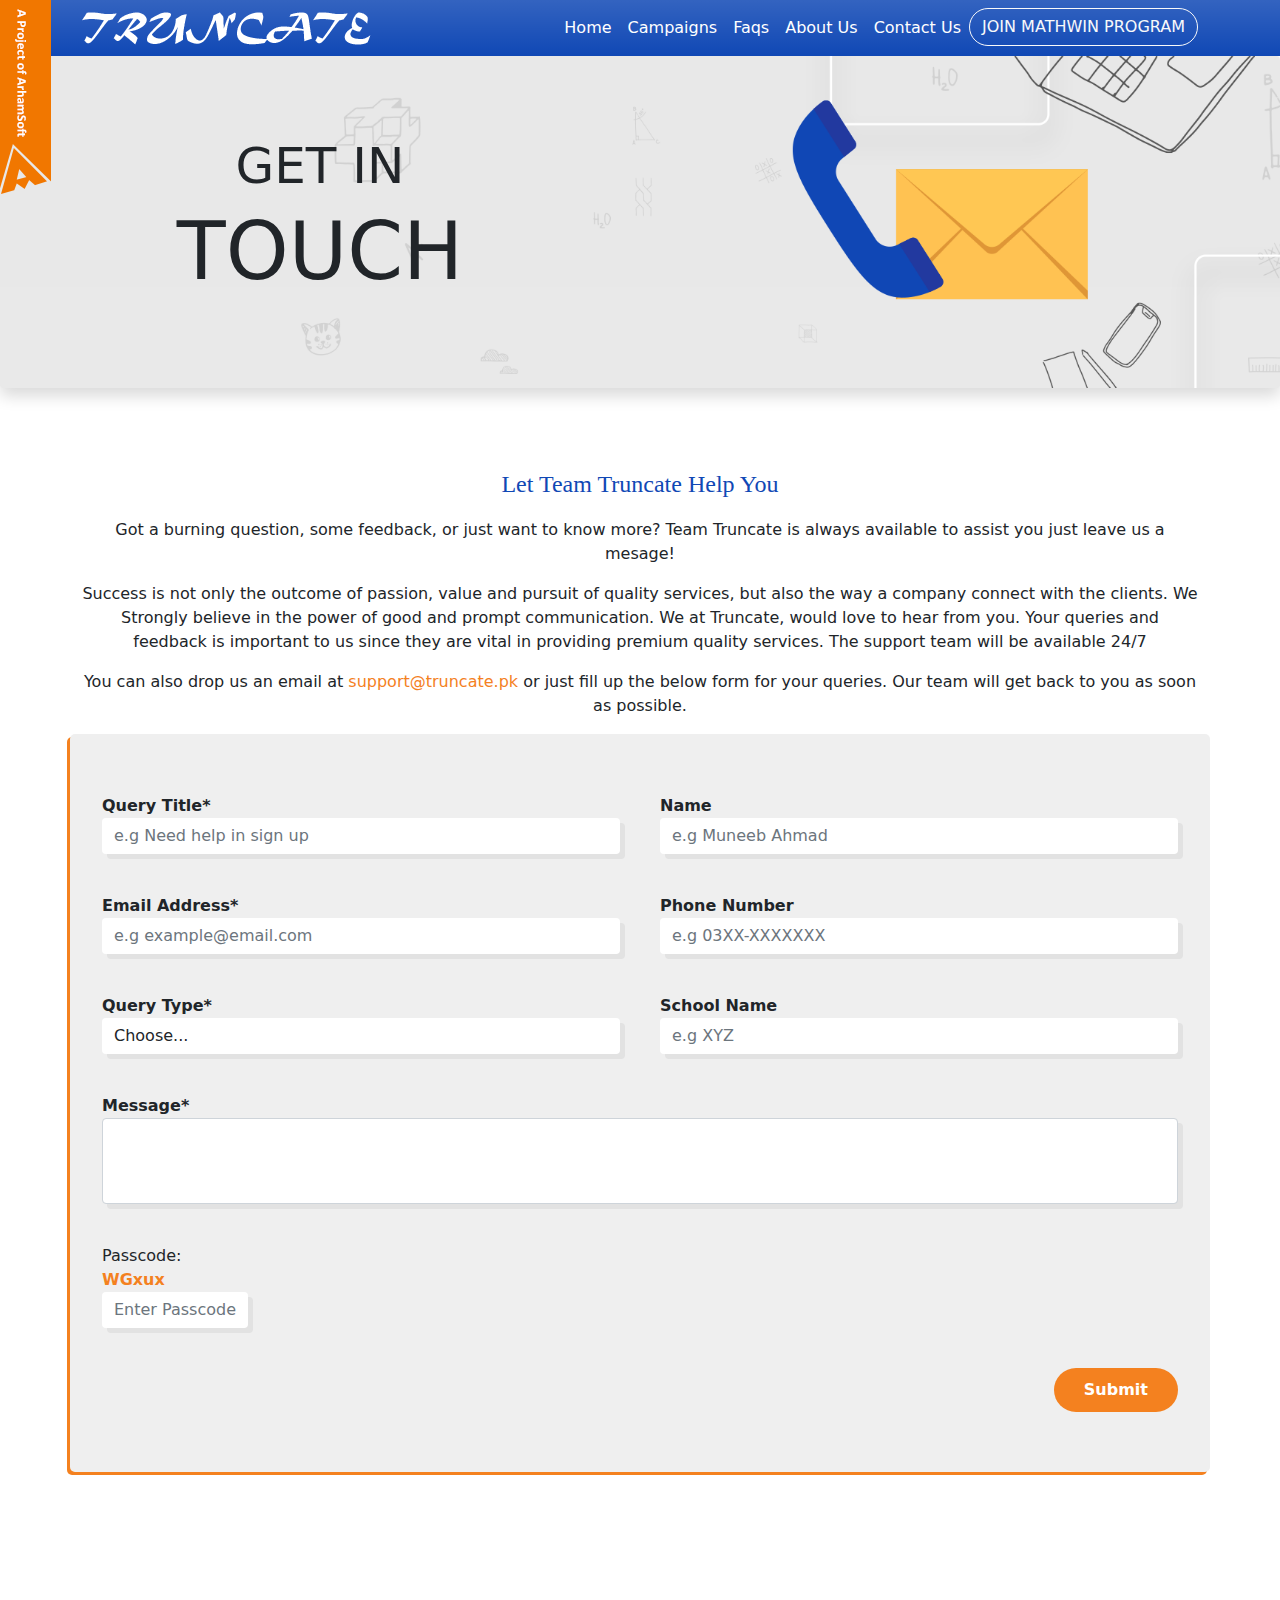
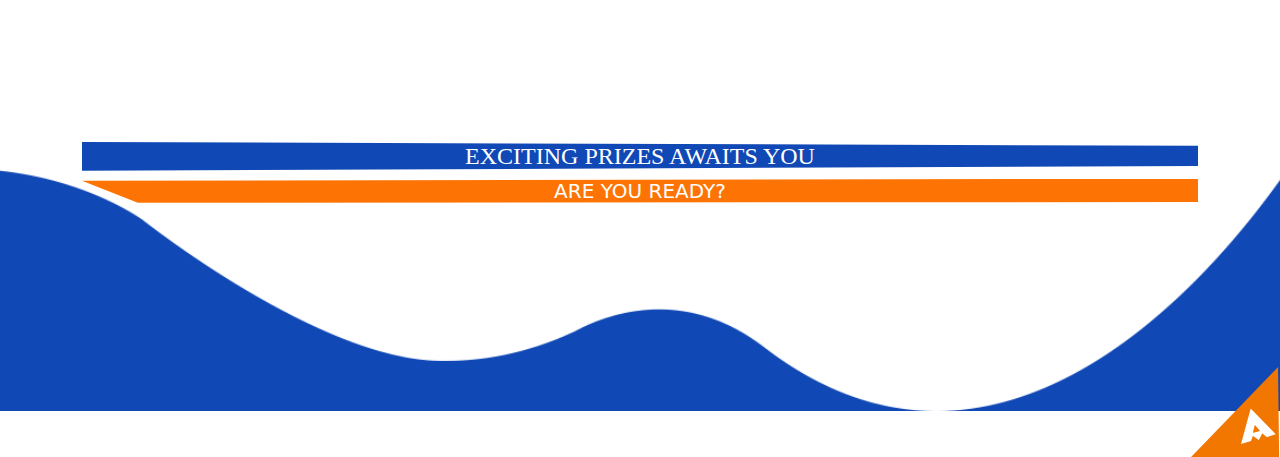
==== Contactus.html @ b262c2d7 "new Changes" ====
<!DOCTYPE html>
<html lang="en">
<head>
    <meta charset="UTF-8">
    <meta http-equiv="X-UA-Compatible" content="IE=edge">
    <meta name="viewport" content="width=device-width, initial-scale=1.0">
    <title>Contact</title>
    <link rel="stylesheet" href="./css/bootstrap.min.css">
    
    <link
        rel="stylesheet"
        href="https://pro.fontawesome.com/releases/v5.10.0/css/all.css"
        integrity="sha384-AYmEC3Yw5cVb3ZcuHtOA93w35dYTsvhLPVnYs9eStHfGJvOvKxVfELGroGkvsg+p"
        crossorigin="anonymous"
    />
    <link href="css/slick.css">
    <link href="css/slick-theme.css">
    <!-- Mine Faq-CSS3 -->
    <link rel="stylesheet" href="./css/contact.css">
    <script src="./js/index.js"></script>
</head>
<body>
    <div id="wrapper">
        <header id="header">
            <div class="menu-bar">
                <div class="container-fluid costmize-side-logo">
                    <div class="side-logo">
                        <strong>
                            <a   href="http://">
                                <img src="./img/side-logo.png">
                            </a>
                        </strong>
                    </div>
                </div>
                <div class="container">
                    <div class="row">
                        <div class="col-sm-12 col-md-4">
                            <div class="logo">
                                <strong class="d-flex">
                                    <a   href="http://">
                                        <img class="align-self-center" src="./img/logo.png">
                                    </a>
                                </strong>
                            </div>
                        </div>
                        <div class="col-sm-12 col-md-8 col-lg-8">
                            <nav class="navbar navbar-expand-lg navbar-light float-end">
                                <button class="navbar-toggler" type="button" data-bs-toggle="collapse" data-bs-target="#navbarSupportedContent" aria-controls="navbarSupportedContent" aria-expanded="false" aria-label="Toggle navigation">
                                    <span class="navbar-toggler-icon"></span>
                                </button>
                                <div class="collapse navbar-collapse" id="navbarSupportedContent">
                                    <ul class="navbar-nav me-auto mb-2 mb-lg-0">
                                        <li class="nav-item">
                                            <a class="nav-link" href="#">Home</a>
                                        </li>
                                        <li class="nav-item">
                                            <a class="nav-link" href="#">Campaigns</a>
                                        </li>
                                        <li class="nav-item">
                                            <a class="nav-link" href="#">Faqs</a>
                                        </li>
                                        <li class="nav-item">
                                            <a class="nav-link" href="#">About Us</a>
                                        </li>
                                        <li class="nav-item">
                                            <a class="nav-link" href="#">Contact Us</a>
                                        </li>
                                        <li>
                                          <button type="button" class="btn btn-outline-light ">JOIN MATHWIN PROGRAM </button>
                                        </li>
                                    </ul>
                                </div>
                            </nav>    
                        </div>
                    </div>
                </div>

                
            </div>
        </header>
        <main>
            <div class="banner costmize-banner shadow mb-2 bg-body rounded">
              <div class="container-fluid">  
                <div class="row">
                  <div class="col-md-6 text-center text-banner col-sm-6">
                    <h2 class="heading1" >
                      GET IN
                    </h2>
                    <h1 class="heading2">
                      TOUCH
                    </h1>    
                  </div>
                </div>   
              </div>
            </div>
            <div class="contact-main">
              <div class="container">
                <div class="row">
                  <div class="col-12 text-center ">
                    <p class="contact-heading text-center">Let Team Truncate Help You</p>
                    <p >Got a burning question, some feedback, or just want to know more? Team Truncate is always available to assist you just leave us a mesage!</p>
                    <p>Success is not only the outcome of passion, value and pursuit of quality services, but also the way a company connect with the clients. We Strongly believe in the power of good and prompt communication. We at Truncate, would love to hear from you. Your queries and feedback is important to us since they are vital  in providing premium quality services. The support team will be available 24/7 </p>
                    <p>You can also drop us an email at <a href="mailto:support@truncate.pk">support@truncate.pk</a> or just fill up the below form for your queries. Our team will get back to you as soon as possible.</p>
                  </div>

                </div>
              </div>
              <!-- test start -->
              <!-- test end-->
              <!--  -->
              
              <div class="container custom-form-contact"> 
                <form class="pd-type">
                  <div class="form-row d-flex">
                    <div class="form-group col-md-6">
                      <label for="inputEmail4"><b>Query Title<span class="star-color">*</span></b></label>
                      <input type="text" class="form-control" id="querytitle4" placeholder="e.g Need help in sign up">
                    </div>
                    <div class="form-group col-md-6">
                      <label for="inputPassword4"><b>Name</b></label>
                      <input type="text" class="form-control" id="Name4" placeholder="e.g Muneeb Ahmad">
                    </div>
                  </div>
                  <div class="form-row d-flex">
                    <div class="form-group col-md-6">
                      <label for="inputEmail4"><b>Email Address<span class="star-color">*</span></b></label>
                      <input type="email" class="form-control" id="inputEmail4" placeholder="e.g example@email.com">
                    </div>
                    <div class="form-group col-md-6">
                      <label for="inputPassword4"><b>Phone Number</b></label>
                      <input type="text" class="form-control" id="inputnumber4" placeholder="e.g 03XX-XXXXXXX">
                    </div>
                  </div>
                  <div class="form-row d-flex">
                    <div class="form-group col-md-6">
                      <label for="inputState"><b>Query Type<span class="star-color">*</span></b></label>
                      <select id="inputState" class="form-control">
                        <option selected>Choose...</option>
                        <option>Server Issue</option>
                        <option>Complain</option>
                        <option>Others</option>
                      </select>
                    </div>
                    <div class="form-group col-md-6">
                      <label for="inputPassword4"><b>School Name</b></label>
                      <input type="text" class="form-control" id="inputPassword4" placeholder="e.g XYZ">
                    </div>
                  </div>
                  <div class="form-group">
                    <label for="inputAddress"><b>Message<span class="star-color">*</span></b></label>
                    <textarea class="form-control" id="exampleFormControlTextarea1" rows="3"></textarea>
                  </div>
                  <div class="form-group col-md-2">
                    <label for="inputZip">Passcode: <strong class="pass-color">WGxux</strong></label>
                    <input type="text" class="form-control" id="inputZip" placeholder="Enter Passcode">
                  </div>
                  <div class="form-group col-12 d-flex justify-content-end">
                    <button type="submit" class="forum-submit"><strong>Submit</strong></button>
                  </div>

                </form>
              </div>
              <!--  -->
            </div>
        </main>
        <footer>
          <!--  -->
          <!-- <div class="footer">
            <div class="footer-whole">
              <div class="footer-shape-container">
                <img class="img-fluid footer-shape" src="./img/footer-white-top.png" alt="">
              </div>
              <div class="footer-center">
                <div class="right-math">
                  <img class="img-fluid" src="./img/footer-bottom-left.png" alt="">
                </div>
                <div class="kid">
                  <img class="img-fluid" src="./img/footer-kid-center.png" alt="">
                </div>
                <div class="left-math">
                  <img class="img-fluid" src="./img/footer-bottom-right.png" alt="">
                </div>
              </div>
              <div class="footer-top-text">
                <div class="container">
                  <div class="row">
                    <div class="col-12 col-md-12">
                        <h1 class="bg-top-footer-h1 text-center">EXCITING PRIZES AWAITS YOU</h1>
                        <h2 class="bg-top-footer-h2 text-center">ARE YOU READY?</h2>
                    </div>
                  </div>
                </div>
              </div>
              <div class="bottom-placement">
                <div class="container">
                  <div class="row">
                    
                    <div class="col d-flex flex-wrap justify-content-end">
                      <div>
                        <h1 class="footer-heading text-light ">
                          Learn Math with
                        </h1>
                        <h1><span class="truncate">Truncate.pk</span></h1>
                        <div class="join-truncate-container">
                          <button class="join-truncate">JOIN TRUNCATE FAMILY</button>
                        </div>
                      </div>
                      
                    </div>
                  </div>
                  
                </div>
                <div class="container">
                  <div class="row">
                    <div class="col">
                      <div class="footer-links-container">
                        <ul class="footer-links d-flex flex-wrap list-unstyled text-decoration-none justify-content-center">
                          <li><a class="bottom-link" href="#">Home</a></li>
                          <li><a class="bottom-link" href="#">Timeline</a></li>
                          <li><a class="bottom-link" href="#">Format</a></li>
                          <li><a class="bottom-link" href="#">Top Players</a></li>
                          <li><a class="bottom-link" href="#">Ranking</a></li>
                          <li><a class="bottom-link" href="#">Faqs</a></li>
                          <li><a class="bottom-link" href="#">Contact Us</a></li>
                        </ul>
                      </div>
                      <div class="social-media">
                        <ul class=" d-flex list-unstyled justify-content-center">
                          <li><a href="#"><i class="soci-icons fab fa-facebook-f"></i></a></li>
                          <li><a href="#"><i class="soci-icons fab fa-twitter"></i></a></li>
                          <li><a href="#"><i class="soci-icons fab fa-linkedin-in"></i></a></li>
                      </ul>
                      </div>
                      <div class="d-flex justify-content-center text-light">
                        <span> Truncate.pk © All Rights Reserved </span>
                      </div>
                    </div>
                  </div>
                </div>
              </div>
            </div>
          </div> -->
          <div class="footer">
            <section class="background-img-wave">
              <div class="container">
                <div class="row">
                  <div class="col-12">
                    <h1 class="bg-top-footer-h1 text-center">EXCITING PRIZES AWAITS YOU</h1>
                    <h2 class="bg-top-footer-h2 text-center">ARE YOU READY?</h2>
                  </div>
                </div>
              </div>
            </section>
            <!-- <section>

            </section> -->

          </div>          
          <div class="container-fluid costmize-banner footer-bottom d-flex justify-content-end">
            <img class="as-logo" src="./img/Arham-icon.png" alt="">
          </div>
  
        </footer>
    </div>
    <script src="./js/jquery-3.6.0.min.js"></script>
    <script src="./js/bootstrap.min.js"></script>
    <script src="js/slick.js"></script>
    <script>
        $('.single-item').slick();
    </script>
</body>
</html>
---- css/contact.css ----
/* -------------------------------Menu-bar---------------------------------------------------------------- */
/* : */

.menu-bar{
    position: relative;
    background-color: #1048b5;
    background-image: var(--bs-gradient);
}

.side-logo{
    position: absolute;
    z-index: 1;
    /* container-fluid */

}
.logo{
    padding-top: 12px;
}
.navbar-light .navbar-nav .nav-link:hover{
  color: #f3db4c;
}
.navbar-light .navbar-nav .nav-link{
  color: white;
}
.nav-link{
  position: relative;
}
.nav-link::before{
  content: "";
  position: absolute;
  top: -7.9px;
  left: 45%;
  border-style: solid;
  border-width: 10px 5px 0 5px;
  border-color: #f3db4c transparent transparent transparent;
  transform: 50%;
  opacity: 0;
}

.nav-link:hover::before{
  opacity: 1;
}
/*-------------------------------------------------------------------------------------------------------*/
/*========================================================= Banner ====================================== */
.banner{
    background-size: cover;
    background-position: center center;
    background-repeat: no-repeat;
    background-image: url('../img/pick-call.png');
}
.heading1 {
  font-size: 50px;
  font-weight: 100;
}
.heading2 {
  font-size: 80px;
}
.text-banner{
    padding-top: 80px;
    padding-bottom: 80px;
}
.costmize-side-logo{
    padding-left: 0px;
    padding-right: 0px;
}
.costmize-banner{    
    padding-left: 0px;
    padding-right: 0px;
    
}
.re-size-banner{
    width: 100%;
}
/*-------------------------------------------------------------------------------------------------------*/
/*-------------------------------------------------------Main FAQ----------------------------------------- */
.contact-main{
    padding-top: 70px;
    padding-bottom: 70px;
}

.contact-heading{
    font-family: Myriad Pro;
    font-size: x-large;
    color: #1048b5;
}
.custom-form-contact{
    background-color: #efefef;
    border-radius: 5px;
    border-width: thick;
    box-shadow:-3px 3px #f4811f ;
}
.form-group{
     padding: 20px;
}
.form-group input{
  box-shadow: 5px 5px #e2e2e2 ;
  border-style: outset;
  border: none;
}
.form-group > select, textarea{
  box-shadow: 5px 5px #e2e2e2 ;
  border: none;
}
textarea {
  resize: none;
}
textarea.ta10em {
  height: 10em;
}
.pd-type{
  padding-top: 40px;
  padding-bottom:40px;
}
.forum-submit:hover{
  border-radius: 30px;
  padding-left: 29px;
  padding-right: 29px;
  padding-top:9px;
  padding-bottom: 9px;
  background-color: white;
  border: 1px solid #fd7405;
  color: #fd7405;

}
.forum-submit{
    border-radius: 30px;
    padding-left: 30px;
    padding-right: 30px;
    padding-top: 10px;
    padding-bottom: 10px;
    background-color:#f4811f ;
    border: none;
    color: white;
}
.contact-main a{
    text-decoration: none;
    color: #f4811f ;
}
.pass-color{
    color: #f4811f ;
}
.btn{
    border-radius: 50rem;  
}
/*-------------------------------------------------------------------------------------------------------*/
/* ===============================================footer============================================== */
/*  */
@media (max-width: 1400px) {
    .footer-center {
      display: flex;
      position: relative;
      top: 4px;
    }
    .nav-ad {
      width: 60%;
    }
    .bottom-placement {
      position: relative;
      top: -288px;
    }
    /* .footer-top-text{
      top: -780px;
    }
    .bg-top-footer-h1{
      margin-left: 370px;
      margin-right: 370px;
    }
    .bg-top-footer-h2{
      margin-left: 550px;
      margin-right: 550px;      
    } */
  }
@media (max-width: 1200px){
  .container{
    width: 1170px;
  }
  /* .footer-top-text{
    top: -80px;
  }
  .footer-top-text h1{
    font-size:10px ;
    margin-left: 370px;
    margin-right: 370px;
  }
  .footer-top-text h2{
    font-size:10px ;
    margin-left: 400px;
    margin-right: 400px;     
  } */
}
  @media (max-width: 992px) {
    .heading1 {
      font-size: 30px;
    }
    .heading2 {
      font-size: 50px;
    }
    .bottom-placement {
      position: relative;
      top: -146px;
    }

  }
  @media (max-width: 620px) {
    .heading1 {
      font-size: 20px;
    }
    .heading2 {
      font-size: 40px;
    }
    .bottom-placement {
      position: relative;
      top: -116px;
    }
  }
  @media (max-width: 500px) {
    .heading1 {
      font-size: 10px;
    }
    .heading2 {
      font-size: 25px;
    }
    .bottom-placement {
      position: relative;
      top: -24px;
    }
  }
.bg-top-footer-h1{
  font-family: Myriad Pro;
  font-size: x-large;
  font-weight: 100;
  color: white;
  clip-path: polygon(0 0, 100% 13%, 100% 83%, 0% 100%);
  background: #1048b5;
  /* margin-left: 370px;
  margin-right: 370px;
  margin-bottom: 0px; */
}
.bg-top-footer-h2{
  font-size: 20px;
  font-weight: 100;
  color: white;
  background: #fd7405;
  clip-path: polygon(0 8%, 100% 0, 100% 97%, 5% 100%);
  /* margin-left: 450px;
  margin-right: 450px; */
}
.footer-whole{
    background-color:#1048b5 ;
}
.bottom-link {
    color: white;
    text-decoration: none;
    padding-right: 20px;
  }
  .soci-icons {
    color: white;
    background-color: #cbd7ef;
    padding: 8px 10px;
    border-radius: 50%;
    margin-left: 5px;
  }
.footer-center {
    display: flex;
    position: relative;
    top: -24px;
  }
.footer-top-text{
    position: relative;
    top: -680px;  
}
.bottom-placement {
    position: relative;
    top: -355px;
  
}
.truncate {
    display: block;
    color: #ffb100;
    text-align: center;
    margin-bottom: 30px;
  }
.join-truncate {
    border: none;
    padding: 15px 30px;
    background-color: #fd7405;
    color: white;
    border-radius: 30px;
    margin-bottom: 30px;
  }
.join-truncate:hover {
    border: 1px solid #fd7405;
    padding: 14px 29px;
    background-color: white;
    color: #fd7405;
    border-radius: 30px;
    margin-bottom: 30px;
  }
  .as-logo{
    position: absolute;
    margin-top: -44px;
    z-index: 1;
  }
/*  */
/* font myrid */
@font-face{
    font-family: "Myriad-Pro";  
    src: url(http://www.anaveer.in/honda/font/MYRIADPRO-REGULAR.OTF) format("truetype");
}
/*  */

/* --------------------------------------------------------------======================================= */
@media (max-width: 991px)
{
  .navbar-collapse {
    position: absolute;
    left: 3%;
    top: calc(100% + 0px);
    right: 0;
    z-index: 1;
    background: #1048b5;
  }
  .container{
    position: relative;
  }
  .navbar{
    position: static;
  }
}
/* footer */
.footer{
  background-color: #1048b5;
}
.background-img-wave{
  background-size: cover;
  background-position: center center;
  background-repeat: no-repeat;
  background-image: url('../img/footer-white-top.png');
  padding-top: 200px;
  padding-bottom: 200px;
}
/*  */
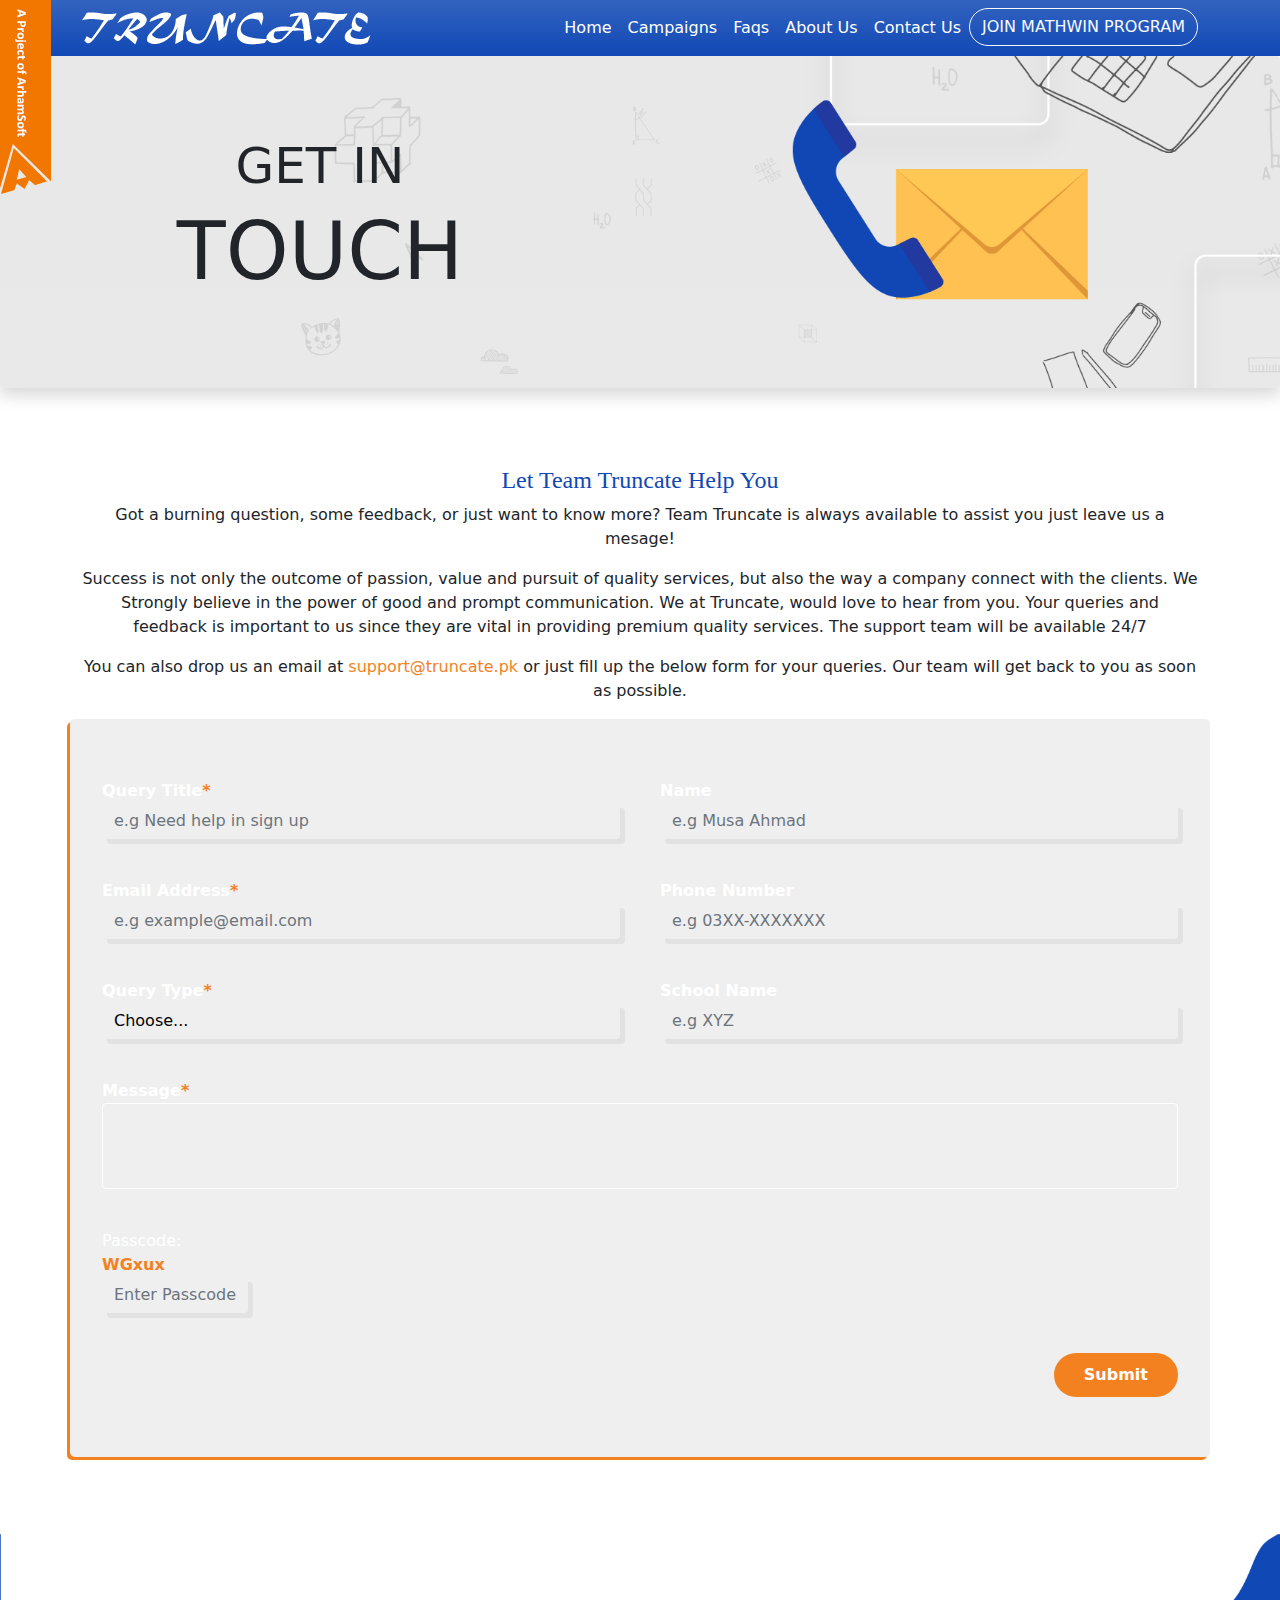
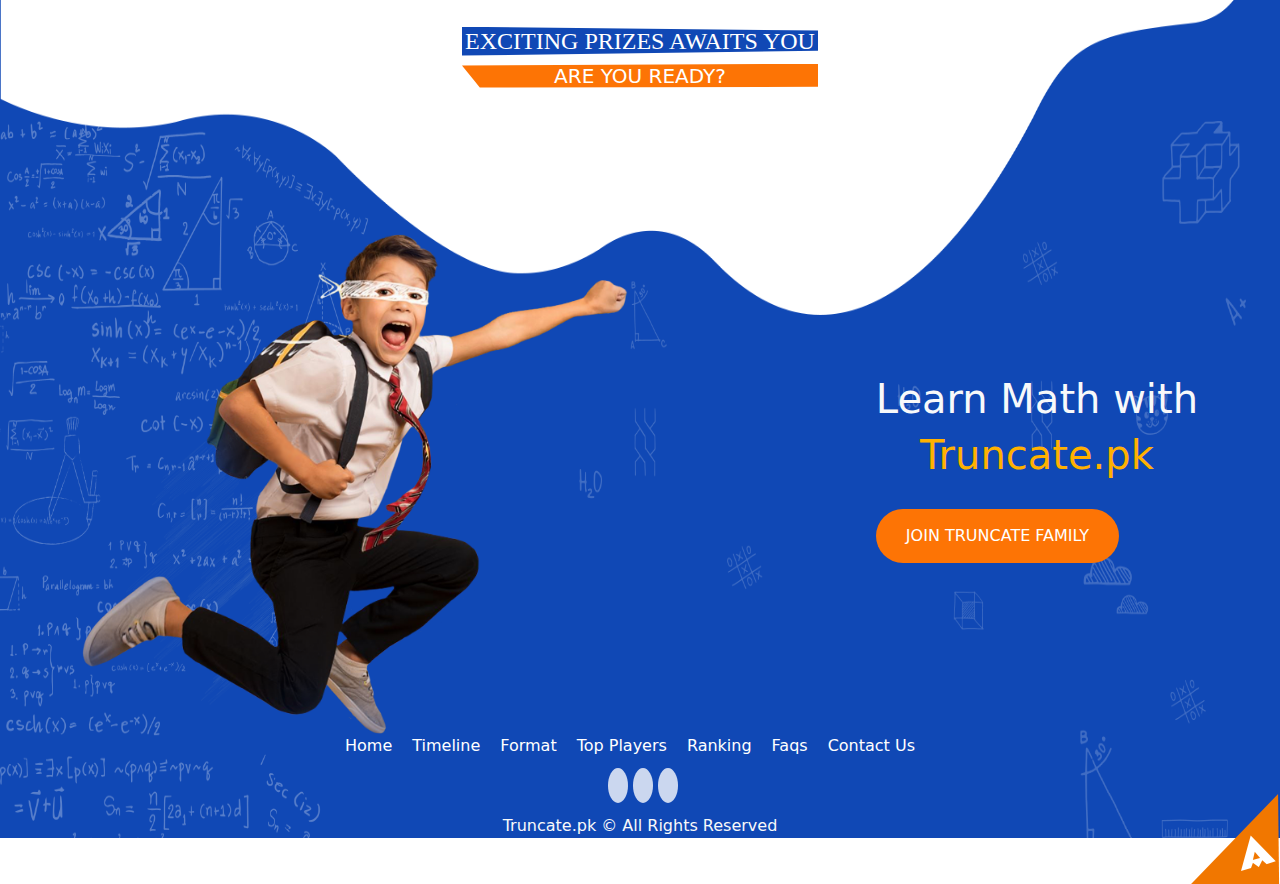
==== commit 7d341fc7: "FAQ PSD" ====
--- a/Contactus.html
+++ b/Contactus.html
@@ -16,7 +16,7 @@
     <link href="css/slick.css">
     <link href="css/slick-theme.css">
     <!-- Mine Faq-CSS3 -->
-    <link rel="stylesheet" href="./css/contact.css">
+    <link rel="stylesheet" href="./css/Main.css">
     <script src="./js/index.js"></script>
 </head>
 <body>
@@ -73,13 +73,11 @@
                             </nav>    
                         </div>
                     </div>
-                </div>
-
-                
+                </div>  
             </div>
         </header>
         <main>
-            <div class="banner costmize-banner shadow mb-2 bg-body rounded">
+            <div class="contact-banner costmize-banner shadow mb-2 bg-body rounded">
               <div class="container-fluid">  
                 <div class="row">
                   <div class="col-md-6 text-center text-banner col-sm-6">
@@ -97,38 +95,42 @@
               <div class="container">
                 <div class="row">
                   <div class="col-12 text-center ">
-                    <p class="contact-heading text-center">Let Team Truncate Help You</p>
+                    <h3 class="contact-heading text-center">Let Team Truncate Help You</h3>
                     <p >Got a burning question, some feedback, or just want to know more? Team Truncate is always available to assist you just leave us a mesage!</p>
                     <p>Success is not only the outcome of passion, value and pursuit of quality services, but also the way a company connect with the clients. We Strongly believe in the power of good and prompt communication. We at Truncate, would love to hear from you. Your queries and feedback is important to us since they are vital  in providing premium quality services. The support team will be available 24/7 </p>
                     <p>You can also drop us an email at <a href="mailto:support@truncate.pk">support@truncate.pk</a> or just fill up the below form for your queries. Our team will get back to you as soon as possible.</p>
                   </div>
 
                 </div>
-              </div>
-              <!-- test start -->
-              <!-- test end-->
-              <!--  -->
-              
+              </div>   
               <div class="container custom-form-contact"> 
                 <form class="pd-type">
                   <div class="form-row d-flex">
                     <div class="form-group col-md-6">
                       <label for="inputEmail4"><b>Query Title<span class="star-color">*</span></b></label>
-                      <input type="text" class="form-control" id="querytitle4" placeholder="e.g Need help in sign up">
+                      <div class="input-form">
+                        <input type="text" class="form-control" id="querytitle4" placeholder="e.g Need help in sign up">
+                      </div>
                     </div>
                     <div class="form-group col-md-6">
                       <label for="inputPassword4"><b>Name</b></label>
-                      <input type="text" class="form-control" id="Name4" placeholder="e.g Muneeb Ahmad">
+                      <div class="input-form">
+                        <input type="text" class="form-control" id="Name4" placeholder="e.g Musa Ahmad">
+                      </div>
                     </div>
                   </div>
                   <div class="form-row d-flex">
                     <div class="form-group col-md-6">
                       <label for="inputEmail4"><b>Email Address<span class="star-color">*</span></b></label>
-                      <input type="email" class="form-control" id="inputEmail4" placeholder="e.g example@email.com">
+                      <div class="input-form">
+                        <input type="email" class="form-control" id="inputEmail4" placeholder="e.g example@email.com">
+                      </div>
                     </div>
                     <div class="form-group col-md-6">
                       <label for="inputPassword4"><b>Phone Number</b></label>
-                      <input type="text" class="form-control" id="inputnumber4" placeholder="e.g 03XX-XXXXXXX">
+                      <div class="input-form">
+                        <input type="text" class="form-control" id="inputnumber4" placeholder="e.g 03XX-XXXXXXX">
+                      </div>
                     </div>
                   </div>
                   <div class="form-row d-flex">
@@ -143,7 +145,9 @@
                     </div>
                     <div class="form-group col-md-6">
                       <label for="inputPassword4"><b>School Name</b></label>
-                      <input type="text" class="form-control" id="inputPassword4" placeholder="e.g XYZ">
+                      <div class="input-form">
+                        <input type="text" class="form-control" id="inputPassword4" placeholder="e.g XYZ">
+                      </div>
                     </div>
                   </div>
                   <div class="form-group">
@@ -152,7 +156,9 @@
                   </div>
                   <div class="form-group col-md-2">
                     <label for="inputZip">Passcode: <strong class="pass-color">WGxux</strong></label>
-                    <input type="text" class="form-control" id="inputZip" placeholder="Enter Passcode">
+                    <div class="input-form">
+                      <input type="text" class="form-control" id="inputZip" placeholder="Enter Passcode">
+                    </div>
                   </div>
                   <div class="form-group col-12 d-flex justify-content-end">
                     <button type="submit" class="forum-submit"><strong>Submit</strong></button>
@@ -160,113 +166,72 @@
 
                 </form>
               </div>
-              <!--  -->
             </div>
         </main>
         <footer>
-          <!--  -->
-          <!-- <div class="footer">
-            <div class="footer-whole">
-              <div class="footer-shape-container">
-                <img class="img-fluid footer-shape" src="./img/footer-white-top.png" alt="">
-              </div>
-              <div class="footer-center">
-                <div class="right-math">
-                  <img class="img-fluid" src="./img/footer-bottom-left.png" alt="">
-                </div>
-                <div class="kid">
-                  <img class="img-fluid" src="./img/footer-kid-center.png" alt="">
-                </div>
-                <div class="left-math">
-                  <img class="img-fluid" src="./img/footer-bottom-right.png" alt="">
-                </div>
-              </div>
-              <div class="footer-top-text">
-                <div class="container">
-                  <div class="row">
-                    <div class="col-12 col-md-12">
-                        <h1 class="bg-top-footer-h1 text-center">EXCITING PRIZES AWAITS YOU</h1>
-                        <h2 class="bg-top-footer-h2 text-center">ARE YOU READY?</h2>
-                    </div>
-                  </div>
-                </div>
-              </div>
-              <div class="bottom-placement">
-                <div class="container">
-                  <div class="row">
-                    
-                    <div class="col d-flex flex-wrap justify-content-end">
-                      <div>
-                        <h1 class="footer-heading text-light ">
-                          Learn Math with
-                        </h1>
-                        <h1><span class="truncate">Truncate.pk</span></h1>
-                        <div class="join-truncate-container">
-                          <button class="join-truncate">JOIN TRUNCATE FAMILY</button>
-                        </div>
-                      </div>
-                      
-                    </div>
-                  </div>
-                  
-                </div>
-                <div class="container">
-                  <div class="row">
-                    <div class="col">
-                      <div class="footer-links-container">
-                        <ul class="footer-links d-flex flex-wrap list-unstyled text-decoration-none justify-content-center">
-                          <li><a class="bottom-link" href="#">Home</a></li>
-                          <li><a class="bottom-link" href="#">Timeline</a></li>
-                          <li><a class="bottom-link" href="#">Format</a></li>
-                          <li><a class="bottom-link" href="#">Top Players</a></li>
-                          <li><a class="bottom-link" href="#">Ranking</a></li>
-                          <li><a class="bottom-link" href="#">Faqs</a></li>
-                          <li><a class="bottom-link" href="#">Contact Us</a></li>
-                        </ul>
-                      </div>
-                      <div class="social-media">
-                        <ul class=" d-flex list-unstyled justify-content-center">
-                          <li><a href="#"><i class="soci-icons fab fa-facebook-f"></i></a></li>
-                          <li><a href="#"><i class="soci-icons fab fa-twitter"></i></a></li>
-                          <li><a href="#"><i class="soci-icons fab fa-linkedin-in"></i></a></li>
-                      </ul>
-                      </div>
-                      <div class="d-flex justify-content-center text-light">
-                        <span> Truncate.pk © All Rights Reserved </span>
-                      </div>
-                    </div>
-                  </div>
-                </div>
-              </div>
-            </div>
-          </div> -->
-          <div class="footer">
             <section class="background-img-wave">
               <div class="container">
                 <div class="row">
-                  <div class="col-12">
-                    <h1 class="bg-top-footer-h1 text-center">EXCITING PRIZES AWAITS YOU</h1>
-                    <h2 class="bg-top-footer-h2 text-center">ARE YOU READY?</h2>
-                  </div>
-                </div>
+                  <div class="col-md-4 offset-md-4">
+                    <div class="footer-top-text">
+                      <h4 class="bg-top-footer-h1 text-center">EXCITING PRIZES AWAITS YOU</h4>
+                      <h5 class="bg-top-footer-h2 text-center">ARE YOU READY?</h5>
+                    </div>
+                  </div>
+                </div>
+              </div>
+              <div class="container kid-align">
+                <div class="row">
+                  <div class="col-md-6">
+                    <div class="img-kid">
+                      <img src="./img/footer-kid-center.png" class="kid">
+                    </div>
+                  </div>
+                  <div class="col-md-6 d-flex flex-wrap justify-content-end align-self-center">
+                    <div class="kid-text">
+                      <h1 class="footer-heading text-light ">
+                        Learn Math with
+                      </h1>
+                      <h1><span class="truncate">Truncate.pk</span></h1>
+                      <div class="join-truncate-container">
+                        <button class="join-truncate">JOIN TRUNCATE FAMILY</button>
+                      </div>
+                    </div>
+                  </div>
+                </div>
+                <div class="row">
+                  <div class="col">
+                    <div class="footer-links-container">
+                      <ul class="footer-links d-flex flex-wrap list-unstyled text-decoration-none justify-content-center">
+                        <li><a class="bottom-link" href="#">Home</a></li>
+                        <li><a class="bottom-link" href="#">Timeline</a></li>
+                        <li><a class="bottom-link" href="#">Format</a></li>
+                        <li><a class="bottom-link" href="#">Top Players</a></li>
+                        <li><a class="bottom-link" href="#">Ranking</a></li>
+                        <li><a class="bottom-link" href="#">Faqs</a></li>
+                        <li><a class="bottom-link" href="#">Contact Us</a></li>
+                      </ul>
+                    </div>
+                    <div class="social-media">
+                      <ul class=" d-flex list-unstyled justify-content-center">
+                        <li><a href="#"><i class="soci-icons fab fa-facebook-f"></i></a></li>
+                        <li><a href="#"><i class="soci-icons fab fa-twitter"></i></a></li>
+                        <li><a href="#"><i class="soci-icons fab fa-linkedin-in"></i></a></li>
+                    </ul>
+                    </div>
+                    <div class="d-flex justify-content-center text-light">
+                      <span> Truncate.pk © All Rights Reserved </span>
+                    </div>
+                  </div>
+                </div>
+              </div>
+              <div class="container-fluid costmize-banner footer-bottom d-flex justify-content-end">
+                <img class="as-logo" src="./img/Arham-icon.png" alt="">
               </div>
             </section>
-            <!-- <section>
-
-            </section> -->
-
-          </div>          
-          <div class="container-fluid costmize-banner footer-bottom d-flex justify-content-end">
-            <img class="as-logo" src="./img/Arham-icon.png" alt="">
-          </div>
-  
         </footer>
     </div>
-    <script src="./js/jquery-3.6.0.min.js"></script>
-    <script src="./js/bootstrap.min.js"></script>
-    <script src="js/slick.js"></script>
-    <script>
-        $('.single-item').slick();
-    </script>
+  <script src="./js/jquery-3.6.0.min.js"></script>
+  <script src="./js/bootstrap.min.js"></script>
 </body>
 </html>--- a/css/Main.css
+++ b/css/Main.css
@@ -0,0 +1,401 @@
+/*----------------------------------Menu Bar----------------------------------------------------*/
+.menu-bar{
+    position: relative;
+    background-color: #1048b5;
+    background-image: var(--bs-gradient);
+}
+.side-logo{
+    position: absolute;
+    z-index: 1;
+}
+.logo{
+    padding-top: 12px;
+}
+.navbar-light .navbar-nav .nav-link:hover{
+  color: #f3db4c;
+}
+.navbar-light .navbar-nav .nav-link{
+  color: white;
+}
+.nav-link{
+  position: relative;
+}
+.nav-link::before{
+  content: "";
+  position: absolute;
+  top: -7.9px;
+  left: 45%;
+  border-style: solid;
+  border-width: 10px 5px 0 5px;
+  border-color: #f3db4c transparent transparent transparent;
+  transform: 50%;
+  opacity: 0;
+}
+.nav-link:hover::before{
+  opacity: 1;
+}
+/*================================================== General-Banner ====================================== */
+.text-banner{
+    padding-top: 80px;
+    padding-bottom: 80px;
+}
+.re-size-banner{
+    width: 100%;
+}
+.heading1 {
+  font-size: 50px;
+  font-weight: 100;
+}
+.heading2 {
+  font-size: 80px;
+}
+.costmize-side-logo{
+    padding-left: 0px;
+    padding-right: 0px;
+}
+.costmize-banner{    
+    padding-left: 0px;
+    padding-right: 0px;
+    
+}
+/* ---------------------------------------------General End------------------------------------------------ */
+/*-----------------------------------------------FAQ Banner-------------------------------------------------*/
+.faq-banner{
+    background-size: cover;
+    background-position: center center;
+    background-repeat: no-repeat;
+    background-image: url('../img/banner.png');
+}
+/*-------------------------------------------------------------------------------------------------------*/
+/*--------------------------------------------Contact-us Banner------------------------------------------*/
+.contact-banner{
+    background-size: cover;
+    background-position: center center;
+    background-repeat: no-repeat;
+    background-image: url('../img/pick-call.png');
+}
+/*-------------------------------------------------------------------------------------------------------*/
+/*--------------------------------------------------Main FAQ --------------------------------------------*/
+.faq-forum{
+    padding-top: 70px;
+}
+.we-help-accordian{
+    padding-bottom: 30px;
+}
+.forum-accordion-heading{
+    color: #1048b5 ;
+    font-family: 'proxima-nova', sans-serif;
+    font-size: 18px;
+    font-size: 1.8rem;
+    font-weight: 300;
+    line-height: 1.875;
+    margin: 0;
+}
+.background-forum{
+    background-color: #fd7405;
+    border-radius: 13px;
+    padding-left: 10px;
+    padding-right: 9px;
+    padding-top: 50px;
+    padding-bottom: 117px;
+}
+#accordionFlushExample{
+    padding-top: 150px;
+}
+.accordian-number{
+    position: relative;
+    padding-left: 6px;
+    padding-right: 6px;
+    margin-bottom: 0px;
+}
+.accordian-number:hover{
+    content: "";
+    position: absolute;
+    top: -7.9px;
+    left: 45%;
+    border-style: solid;
+    box-shadow: -5px 1px #708ec8;
+    opacity: 0;
+}
+.accordian-number:hover::after{
+    opacity: 1;
+}
+textarea {
+    resize: none;
+}
+textarea.ta10em {
+    height: 10em;
+}
+.btn{
+    border-radius: 50rem;  
+}
+label{
+    color: white;
+}
+.forum-final{
+    border-radius: 30px;
+    padding-left: 29px;
+    padding-right: 29px;
+    padding-top:9px;
+    padding-bottom: 9px;
+    background-color: white;
+    border: 1px solid #fd7405;
+    color: #fd7405; 
+}
+.forum-final:hover{
+    border-radius: 30px;
+    padding-left: 30px;
+    padding-right: 30px;
+    padding-top: 10px;
+    padding-bottom: 10px;
+    background-color:#f4811f ;
+    border: none;
+    color: white;
+}
+.form-control
+{
+    background-color: transparent;
+    border: 1px solid white;
+    outline: none;
+    -webkit-box-shadow: none;
+    -moz-box-shadow: none;
+    box-shadow: none;
+    color: black;
+    cursor:default;
+}
+.forum-heading{
+    color: white;
+    font-family: 'proxima-nova', sans-serif;
+    font-weight: bold;
+}
+.fourm-text{
+    color: white;
+    font-family: 'proxima-nova', sans-serif;
+    font-size: .75rem;
+}
+/*-------------------------------------------------------------------Main FAQ---------------------------------------*/
+/*-------------------------------------------------------------------Main Contact-Us--------------------------------*/
+.star-color{
+    color:  #f4811f ;
+}
+.contact-main{
+    padding-top: 70px;
+    padding-bottom: 70px;
+}
+.contact-heading{
+    font-family: Myriad Pro;
+    font-size: x-large;
+    color: #1048b5;
+}
+.custom-form-contact{
+    background-color: #efefef;
+    border-radius: 5px;
+    border-width: thick;
+    box-shadow:-3px 3px #f4811f ;
+}
+.form-group{
+   padding: 20px;
+}
+.form-group input{
+    box-shadow: 5px 5px #e2e2e2 ;
+    border-style: outset;
+    border: none;
+}
+.form-group > select, textarea{
+    box-shadow: 5px 5px #e2e2e2 ;
+    border: none;
+}
+.pd-type{
+    padding-top: 40px;
+    padding-bottom:40px;
+}
+.forum-submit:hover{
+    border-radius: 30px;
+    padding-left: 29px;
+    padding-right: 29px;
+    padding-top:9px;
+    padding-bottom: 9px;
+    background-color: white;
+    border: 1px solid #fd7405;
+    color: #fd7405; 
+}
+.forum-submit{
+    border-radius: 30px;
+    padding-left: 30px;
+    padding-right: 30px;
+    padding-top: 10px;
+    padding-bottom: 10px;
+    background-color:#f4811f ;
+    border: none;
+    color: white;
+}
+.contact-main a{
+    text-decoration: none;
+    color: #f4811f ;
+}
+.pass-color{
+  color: #f4811f ;
+}
+/*-------------------------------------------------------------Main Contact-US------------------------------------------*/
+/*-------------------------------------------------------------Common Footer------------------------------------------- */
+.background-img-wave{
+    background-size: 100% 100%;
+    background-repeat: no-repeat;
+    background-image: url('../img/Footer-Background.png');
+  }
+.kid{
+    width: 100%;
+}
+.kid-align{
+    padding-top: 38px;
+}
+.bg-top-footer-h1{
+  font-family: Myriad Pro;
+  font-size: x-large;
+  font-weight: 100;
+  color: white;
+  clip-path: polygon(0 0, 100% 13%, 100% 83%, 0% 100%);
+  background: #1048b5;
+}
+.bg-top-footer-h2{
+  font-size: 20px;
+  font-weight: 100;
+  color: white;
+  background: #fd7405;
+  clip-path: polygon(0 8%, 100% 0, 100% 97%, 5% 100%);
+}
+.footer-whole{
+    background-color:#1048b5 ;
+}
+.bottom-link {
+    color: white;
+    text-decoration: none;
+    padding-right: 20px;
+}
+.soci-icons {
+    color: white;
+    background-color: #cbd7ef;
+    padding: 8px 10px;
+    border-radius: 50%;
+    margin-left: 5px;
+}
+.footer-center {
+    display: flex;
+    position: relative;
+    top: -24px;
+}
+.footer-top-text{
+  padding-top: 100px;
+  padding-bottom: 100px ;
+}
+.bottom-placement {
+    position: relative;
+    top: -355px; 
+}
+.truncate {
+    display: block;
+    color: #ffb100;
+    text-align: center;
+    margin-bottom: 30px;
+}
+.join-truncate {
+    border: none;
+    padding: 15px 30px;
+    background-color: #fd7405;
+    color: white;
+    border-radius: 30px;
+    margin-bottom: 30px;
+}
+.join-truncate:hover {
+    border: 1px solid #fd7405;
+    padding: 14px 29px;
+    background-color: white;
+    color: #fd7405;
+    border-radius: 30px;
+    margin-bottom: 30px;
+}
+.as-logo{
+    position: absolute;
+    margin-top: -44px;
+    z-index: 1;
+}
+/* --------------------------------------------------------------======================================= */
+@media (max-width: 1400px) {
+    .footer-center {
+      display: flex;
+      position: relative;
+      top: 4px;
+    }
+    .nav-ad {
+      width: 60%;
+    }
+    .bottom-placement {
+      position: relative;
+      top: -288px;
+    }
+}
+@media (max-width: 1200px){
+  .container{
+    width: 1170px;
+  }
+}
+@media (max-width: 992px) {
+    .heading1 {
+      font-size: 30px;
+    }
+    .heading2 {
+      font-size: 50px;
+    }
+    .bottom-placement {
+      position: relative;
+      top: -146px;
+    }
+}
+@media (max-width: 991px)
+{
+  .navbar-collapse {
+    position: absolute;
+    left: 3%;
+    top: calc(100% + 0px);
+    right: 0;
+    z-index: 1;
+    background: #1048b5;
+  }
+  .container{
+    position: relative;
+  }
+  .navbar{
+    position: static;
+  }
+}
+@media (max-width: 620px) {
+    .heading1 {
+      font-size: 20px;
+    }
+    .heading2 {
+      font-size: 40px;
+    }
+    .bottom-placement {
+      position: relative;
+      top: -116px;
+    }
+}
+@media (max-width: 500px) {
+    .heading1 {
+      font-size: 10px;
+    }
+    .heading2 {
+      font-size: 25px;
+    }
+    .bottom-placement {
+      position: relative;
+      top: -24px;
+    }
+}
+/*-------------------------Media Query------------------------------------------- */
+/* font myrid */
+@font-face{
+    font-family: "Myriad-Pro";  
+    src: url(http://www.anaveer.in/honda/font/MYRIADPRO-REGULAR.OTF) format("truetype");
+}
+/*  */